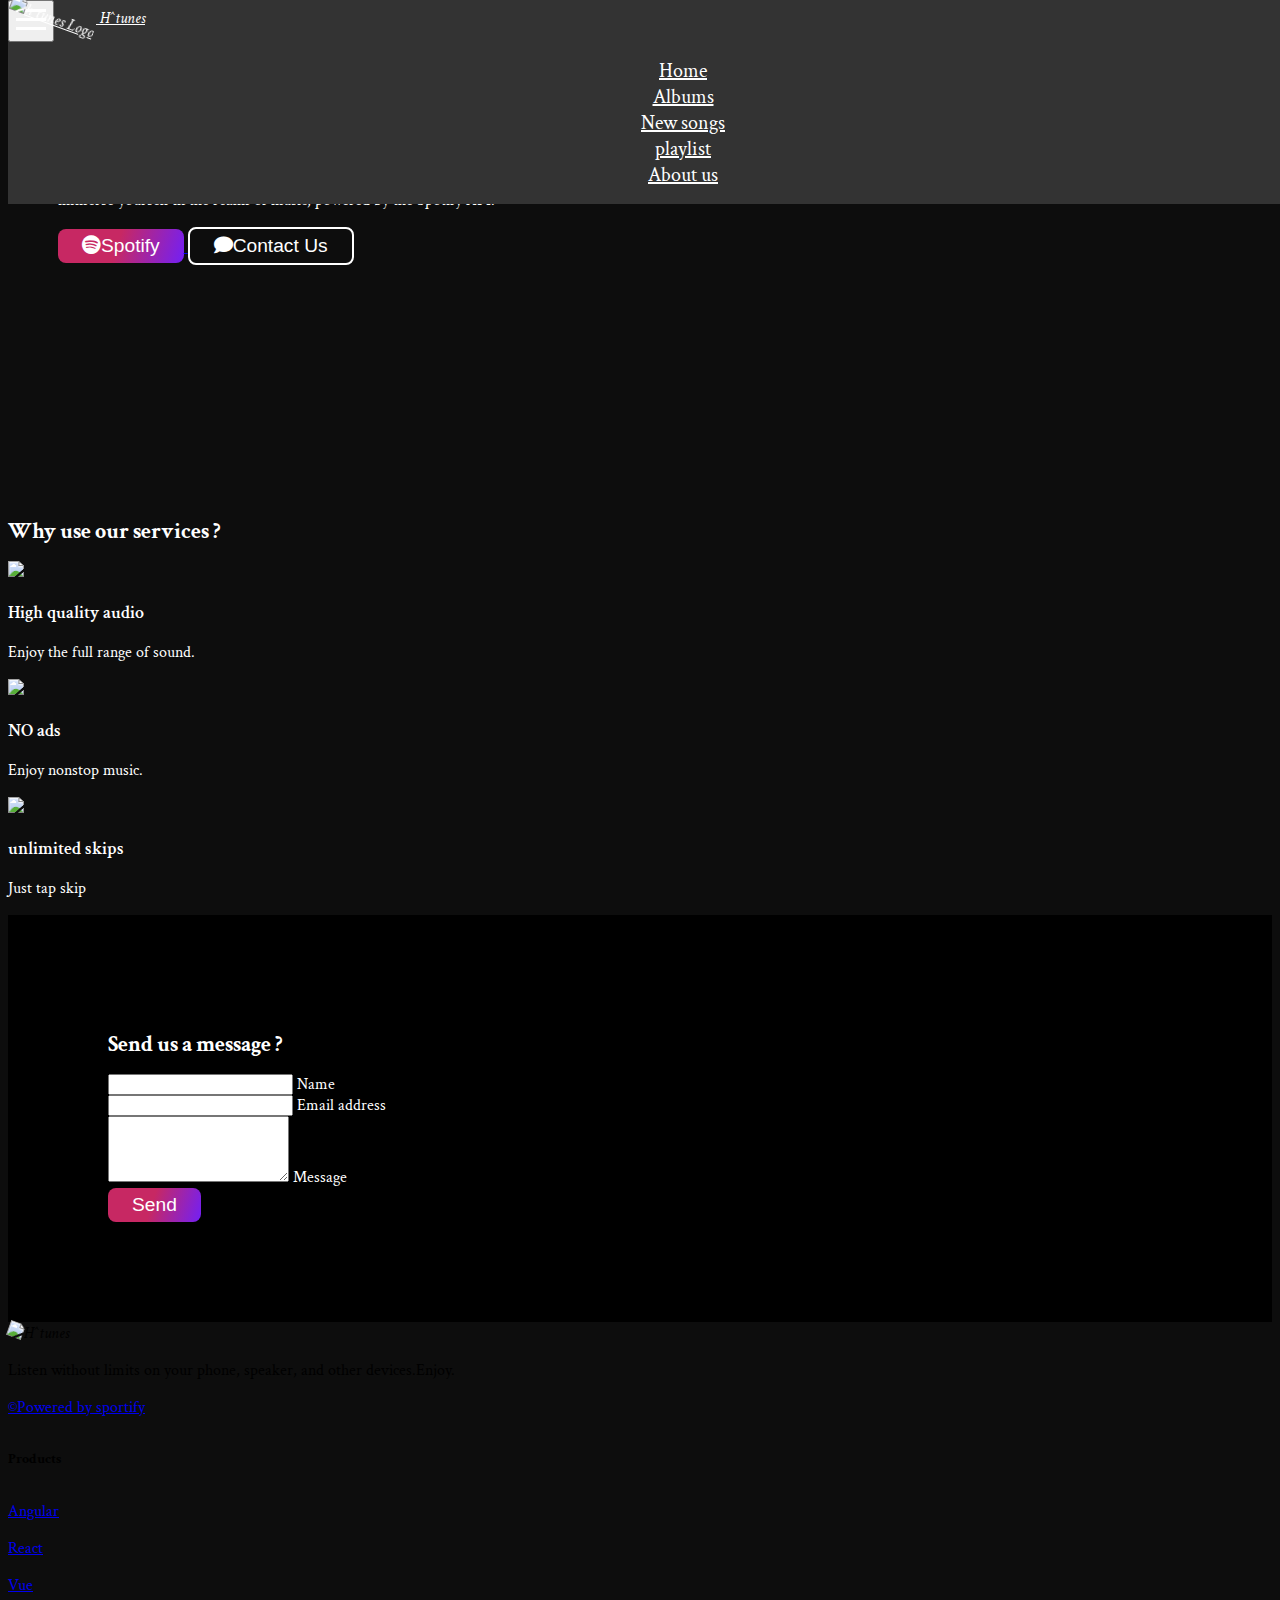
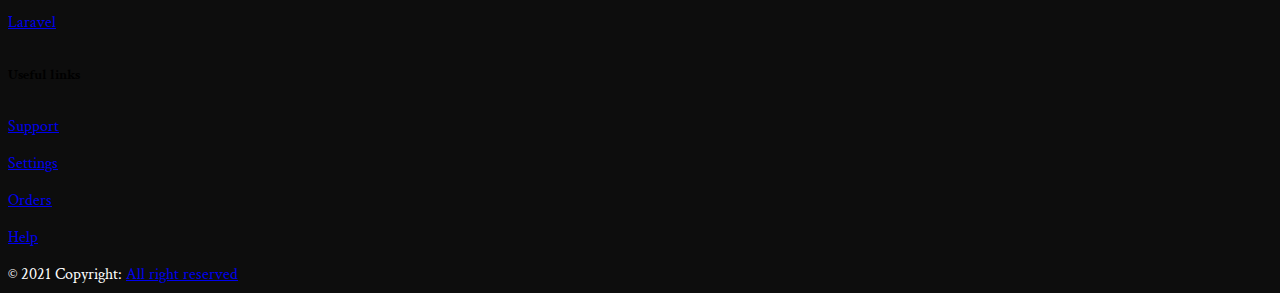
==== about.html @ 7a44618c "few changes" ====
<!DOCTYPE html>
<html lang="en">


<head>
    <meta charset="UTF-8">
    <meta http-equiv="X-UA-Compatible" content="IE=edge">
    <meta name="viewport" content="width=device-width, initial-scale=1.0">
    <title>Htunes</title>
    <link href="./assests/img/h tunes logo.png" rel="icon">
    <!-- Font Awesome -->
    <link href="https://cdnjs.cloudflare.com/ajax/libs/font-awesome/6.0.0/css/all.min.css" rel="stylesheet" />
    <!-- Google Fonts -->
    <link rel="preconnect" href="https://fonts.googleapis.com">
    <link rel="preconnect" href="https://fonts.gstatic.com" crossorigin>
    <link href="https://fonts.googleapis.com/css2?family=Crimson+Text&display=swap" rel="stylesheet">
    <!-- MDB -->
    <link href="https://cdnjs.cloudflare.com/ajax/libs/mdb-ui-kit/6.4.0/mdb.min.css" rel="stylesheet" />
    <!--animate on scroll-->
    <link rel="stylesheet" href="https://unpkg.com/aos@next/dist/aos.css" />
    <!--alpine js-->
    <script defer src="https://cdn.jsdelivr.net/npm/alpinejs@3.x.x/dist/cdn.min.js"></script>

    <link href="./assests/css/style.css" rel="stylesheet">


    <style>
        .paralax {
            background-image: url("assests/img/header-img.jpg");
            width: 100%;
            background-repeat: no-repeat;
            background-position: center;
            height: 400px;
            background-attachment: fixed;
        }

        .paralax-content-container {
            padding-left: 50px;
        }

        .content-width {
            max-width: 700px;
        }

        .form-bg {
            background: black;
            padding: 100px;
        }

        @media screen and (max-width:672px) {
            .paralax {
                background-image: url("assests/img/header-img.png");
                height: 350px;
            }

            .paralax-content-container {
                position: absolute;
            }

            .form-bg {
                padding: 0;
            }
        }

        @media screen and (max-width:400px) {
            .paralax {
                height: 400px;
            }
            .btn-container > a > button  {
                width: 100%;
            }
            .contact-btn > button{
                margin-top: 10px;
                margin-left: 0 !important;
            }
        
        }
    </style>
</head>

<body>


    <!-- Navbar -->
    <nav class="navbar navbar-expand-lg navbar-light p-3 shadow-5">
        <a class="nav-logo mt-2 mt-lg-0 fs-3 justify-content-center text-white p-2 d-flex" href="index.html">
            <img class="p-1" src="./assests/img/h tunes logo.png" height="40" alt="h tunes Logo" loading="lazy" />
            H^tunes
        </a>
        <!-- Container wrapper -->
        <div class="container-fluid justify-content-center">
            <!-- Toggle button -->
            <button class="navbar-toggler text-white p-2" type="button" data-mdb-toggle="collapse"
                data-mdb-target="#navbarSupportedContent" aria-controls="navbarSupportedContent" aria-expanded="false"
                aria-label="Toggle navigation">
                <div class="menu-bar-container" onclick="myFunction(this)">
                    <div class="bar1"></div>
                    <div class="bar2"></div>
                    <div class="bar3"></div>
                  </div>
            </button>

            <!-- Collapsible wrapper -->
            <div class="collapse navbar-collapse" id="navbarSupportedContent">
                <!-- Navbar brand -->

                <!-- Left links -->
                <ul class="navbar-nav me-auto ms-auto mb-2 mb-lg-0">
                    <li class="nav-item">
                        <a class="nav-link" href="index.html">Home</a>
                    </li>
                    <li class="nav-item">
                        <a class="nav-link" href="#">Albums</a>
                    </li>
                    <li class="nav-item">
                        <a class="nav-link" href="newrelease.html">New songs</a>
                    </li>
                    <li class="nav-item">
                        <a class="nav-link" href="playlist.html">playlist</a>
                    </li>
                    <li class="nav-item">
                        <a class="nav-link" href="about.html">About us</a>
                    </li>

                </ul>
                <!-- Left links -->
            </div>
            <!-- Collapsible wrapper -->

        </div>
        <!-- Container wrapper -->
    </nav>
    <!-- Navbar -->



    <div class="paralax">
        <div class="content-width">
            <div class="paralax-content-container container pt-5">
                <h1 class="text-white">About Us</h1>
                <p class="text-white">
                    Welcome to Htunes, where melodies and technology converge to create a symphony of
                    sonic wonders. We are a group of music enthusiasts who embarked on a journey to redefine how you
                    experience and immerse yourself in the realm of music, powered by the Spotify API.
                </p>

                <div class="btn-container">
                    <a href="https://open.spotify.com/?">
                    <button class="gradient-btn"><i class="me-2 fab fa-spotify"></i>Spotify</button>
                    </a>
                    <a class="contact-btn" href="#ContactUs">
                        <button  class="Htunes-btn ms-2"><span> <i class="me-2 fas fa-comment"></i>Contact Us</span></button>
                    </a>
                </div>
            </div>
        </div>

    </div>



    <div class="d-flex justify-content-center mt-5">
        <h1 class="text-white ">Why use our services ?</h1>
    </div>

    <div class="d-flex mt-3 " style="flex-wrap:wrap; justify-content: space-evenly; ">
        <div class="d-flex align-items-center flex-column p-5">
            <img src="./assests/img/high-quality-audio-img.webp" style="max-width: 150px;">
            <div class="mt-3">
                <h3 class="text-white text-center">High quality audio</h3>
                <p class="text-white text-center">Enjoy the full range of sound.</p>
            </div>
        </div>

        <div class="d-flex align-items-center flex-column p-5">
            <img src="./assests/img/no ads-img.webp" style="max-width: 150px;">
            <div class="mt-3">
                <h3 class="text-white text-center">NO ads</h3>
                <p class="text-white text-center">Enjoy nonstop music.</p>
            </div>
        </div>

        <div class="d-flex align-items-center flex-column p-5">
            <img src="./assests/img/unlimited skips-img.webp" style="max-width: 150px;">
            <div class="mt-3">
                <h3 class="text-white text-center">unlimited skips</h3>
                <p class="text-white text-center">Just tap skip</p>
            </div>
        </div>

    </div>




    <div class="form-bg" id="ContactUs">
        <div class="d-flex justify-content-center pt-3">
            <h1 class="text-white ">Send us a message ?</h1>
        </div>

        <div class="container mt-5">
            <form>
                <!-- Name input -->
                <div class="form-outline mb-4">
                    <input type="text" id="form4Example2" class="form-control" />
                    <label class="form-label text-white" for="form4Example1">Name</label>
                </div>

                <!-- Email input -->
                <div class="form-outline mb-4">
                    <input type="email" id="form4Example2" class="form-control" />
                    <label class="form-label text-white" for="form4Example2">Email address</label>
                </div>

                <!-- Message input -->
                <div class="form-outline mb-4">
                    <textarea class="form-control" id="form4Example3" rows="4"></textarea>
                    <label class="form-label text-white" for="form4Example3">Message</label>
                </div>


                <!-- Submit button -->
                <button type="submit" class="gradient-btn btn-block mb-2"><span>Send</span></button>
            </form>
        </div>

    </div>




    <!-- Footer -->
    <footer class="text-center text-lg-start  text-muted mt-5">
        <!-- Section: Social media -->
        <section class="d-flex justify-content-center justify-content-lg-between p-4 border-bottom">
        </section>
        <!-- Section: Social media -->

        <!-- Section: Links  -->
        <section class="">
            <div class="container text-center text-md-start mt-5">
                <!-- Grid row -->
                <div class="row mt-3">
                    <!-- Grid column -->
                    <div class="col-md-3 col-lg-4 col-xl-3 mx-auto mb-4">
                        <!-- Content -->
                        <div class="footer-htunes-logo">
                            <img class="p-1" src="./assests/img/h tunes logo.png" height="40"><span
                                class="Htunes-footer-text ">H^tunes</span>
                        </div>
                        <p class="d-flex m-0">
                            Listen without limits on your phone, speaker, and other devices.Enjoy. <a
                                href="https://open.spotify.com/">
                                <p class="fs-6">©Powered by sportify</p>
                            </a>
                        </p>
                    </div>
                    <!-- Grid column -->

                    <!-- Grid column -->
                    <div class="col-md-2 col-lg-2 col-xl-2 mx-auto mb-4">
                        <!-- Links -->
                        <h6 class="text-uppercase fw-bold mb-4">
                            Products
                        </h6>
                        <p>
                            <a href="#!" class="text-reset">Angular</a>
                        </p>
                        <p>
                            <a href="#!" class="text-reset">React</a>
                        </p>
                        <p>
                            <a href="#!" class="text-reset">Vue</a>
                        </p>
                        <p>
                            <a href="#!" class="text-reset">Laravel</a>
                        </p>
                    </div>
                    <!-- Grid column -->

                    <!-- Grid column -->
                    <div class="col-md-3 col-lg-2 col-xl-2 mx-auto mb-4">
                        <!-- Links -->
                        <h6 class="text-uppercase fw-bold mb-4">
                            Useful links
                        </h6>
                        <p>
                            <a href="#!" class="text-reset">Support</a>
                        </p>
                        <p>
                            <a href="#!" class="text-reset">Settings</a>
                        </p>
                        <p>
                            <a href="#!" class="text-reset">Orders</a>
                        </p>
                        <p>
                            <a href="#!" class="text-reset">Help</a>
                        </p>
                    </div>
                    <!-- Grid column -->


                </div>
                <!-- Grid row -->
            </div>
        </section>

        <section class="d-flex justify-content-center justify-content-lg-between p-4 border-bottom">
        </section>
        <!-- Section: Links  -->

        <!-- Copyright -->
        <div class="text-center p-4 text-white">
            © 2021 Copyright:
            <a class="text-reset fw-bold" href="#">All right reserved</a>
        </div>
        <!-- Copyright -->
    </footer>
    <!-- Footer -->





    <script type="text/javascript" src="https://cdnjs.cloudflare.com/ajax/libs/mdb-ui-kit/6.4.0/mdb.min.js"></script>

    <script src="https://unpkg.com/aos@next/dist/aos.js"></script>

    <script src="./js/custom.js"></script>

    <script>
        AOS.init();
    </script>

<script>
    function myFunction(x) {
      x.classList.toggle("change");
    }
    </script>
  

</body>

</html>
---- assests/css/style.css ----
body {
  background: #0d0d0d;
  font-family: "Crimson Text", serif;
  overflow-x: hidden;
  padding-top: 80px;
}
h1 {
  font-size: 22px;
}
h2 {
  font-size: 20px;
}
h3 {
  font-size: 18px;
  font-weight: 600;
}
h4 {
  font-size: 17px;
}
h5 {
  font-size: 16px;
  font-weight: 600;
}
h6 {
  font-size: 14px;
}

.navbar {
  background: #333333;
  position: fixed;
  width: 100%;
  z-index: 3;
  top: 0;
}
.nav-logo {
  top: 8px;
  position: absolute;
  font-style: italic;
}
.nav-logo > img {
  transform: rotate(20deg);
}

.menu-bar-container {
  display: inline-block;
  cursor: pointer;
}

.bar1,
.bar2,
.bar3 {
  width: 30px;
  height: 3px;
  background-color: rgb(255, 255, 255);
  margin: 6px 0;
  transition: 0.4s;
}

.change .bar1 {
  transform: translate(0, 11px) rotate(-45deg);
}

.change .bar2 {
  opacity: 0;
}

.change .bar3 {
  transform: translate(0, -11px) rotate(45deg);
}

.htunes-font {
  font-style: italic;
}
.text-white {
  color: white;
}
.gradient-btn {
  background: linear-gradient(
    108deg,
    rgba(199, 40, 99, 1) 47%,
    rgb(118, 32, 240) 98%
  );
  color: white;
  border: none;
  font-size: larger;
  border-radius: 8px;
  padding: 6px 24px 6px 24px;
}
.gradient-btn:hover {
  color: white !important;
}
.nav-item {
  justify-content: center;
  display: flex;
}

.nav-item > a {
  color: white;
  font-size: 20px;
  margin-left: 30px;
}
.search-dropdown {
  position: absolute;
  top: 60px;
  cursor: pointer;
  height: 500px;
  background: #333333;
  overflow-x: auto;
  /* display: none; */
}
@media screen and (max-width: 992px) {
  .search-dropdown {
    overflow-y: scroll;
    padding-left: 20px;
  }
}
/* .form-search{
    width:300px !important;
     margin-left: auto;
  } */
.search-imgs {
  width: 80px !important;
  height: 80px !important;
}
.search-content-container {
  display: flex;
  padding: 10px;
}
.search-content-text {
  padding-left: 8px;
}
@media screen and (max-width: 522px) {
  .navbar-toggler {
    margin-left: auto;
  }
}
@media screen and (max-width: 992px) {
  .nav-item > a {
    margin-left: 0 !important;
  }
  

  .search-options-menu {
    width: 50%;
    text-align: center;
  }
  .search-dropdown {
    position: static;
    cursor: pointer;
    width: 350px;
    background-color: transparent;
    margin-left: auto !important;
    margin-right: auto !important;
    margin: 6px;
  }
  .form-search {
    width: 300px !important;
    margin-left: auto;
    margin-right: auto;
  }
}

.nav-item > a:hover {
  color: white;
}
.carousel-caption {
  margin-bottom: 20px;
}
.header-container {
  padding: 80px;
  max-width: 800px;
}
.header-container > h1 {
  font-size: 60px;
}
.main-header {
  padding-top: 50px;
}
.bg-img {
  background-image: url("../img/header-img.png");
  background-repeat: no-repeat;
  background-color: black;
  background-size: 600px;
  background-position-x: 90%;
  background-position-y: -10px;
}
.Htunes-btn {
  color: white;
  border: none;
  font-size: larger;
  border-radius: 8px;
  padding: 6px 24px 6px 24px;
  background: none;
  border: 2px solid white;
  position: relative;
}
.Htunes-btn::after {
  top: 0;
  background: linear-gradient(
    108deg,
    rgb(134, 6, 173) 47%,
    rgb(32, 46, 240) 98%
  );
  height: 100%;
  display: block;
  width: 100%;
  position: absolute;
  left: 0;
  content: "";
  z-index: 1;
  border-radius: 8px;
  opacity: 0;
  transition: opacity 1s;
}

.Htunes-btn > span {
  z-index: 2;
  position: relative;
}
.Htunes-btn:hover::after {
  opacity: 1;
}
@media screen and (max-width: 992px) {
  .header-container {
    padding: 50px;
  }
  .header-container > h1 {
    font-size: 50px;
  }
  .main-header {
    padding-top: 30px;
  }
  .bg-img {
    background-size: 400px;
  }
}

@media screen and (max-width: 540px) {
  .header-btn {
    width: 100%;
  }
  .subheader-btn {
    width: 100%;
    margin-left: 0 !important;
    margin-top: 12px !important;
  }
  .header-container {
    padding: 20px;
    max-width: 500px;
  }
  .header-container > h1 {
    font-size: 45px;
    text-align: center;
  }
}
@media screen and (max-width: 380px) {
  .header-container {
    padding-top: 0px;
  }
  .header-container > h1 {
    font-size: 30px;
    text-align: center;
  }
}

.all-cards-container {
  width: 100%;
  overflow-x: auto;
  padding-right: 12px;
  padding-left: 12px;
}
.htunes-cards {
  max-width: 250px;
  display: flex;
  flex-direction: column;
  /* justify-content: center; */
  align-items: center;
}
.htunes-cards-text {
  text-align: center;
}

@media screen and (max-width: 600px) {
  .htunes-cards {
    margin-left: 12px !important;
    max-width: 200px;
  }
  .top-songs-cards-text {
    font-size: small;
  }
  .top-songs-cards-text > span {
    font-size: small;
  }
  .imgs{
    max-width: 200px;
  }
}

@media screen and (max-width: 450px) {
  .htunes-cards {
    max-width: 150px;
  }
  .top-songs-cards-text {
    font-size: smaller;
  }
  .top-songs-cards-text > span {
    font-size: smaller                                                                                                                                                                                                                                                              ;
  }
  .imgs{
    max-width: 150px;
  }
}

@media screen and (max-width: 992px) {
  .all-cards-container {
    justify-content: normal !important;
  }
}

@media screen and (max-width: 530px) {
  .htunes-cardstext {
    text-align: inherit;
  }
}

.view-more-btn {
  background: none;
  border: none;
}
.footer-htunes-logo > img {
  transform: rotate(20deg);
}
.Htunes-footer-text {
  font-style: italic;
}
.loader {
  width: 100%;
  height: 100%;
  position: fixed;
  z-index: 5;
  top: 0;
  background-color: black;
  opacity: 0.8;
}
.loader > svg {
  position: absolute;
  top: 50%;
  left: 50%;
  transform: translate(-50%, -50%);
}
.playlist-cover {
  background-repeat: repeat;
  /* background-position: center; */
  background-size: contain;
  height: 400px;
}

.line {
  height: 1px;
  width: 100%;
  background-color: rgb(189, 179, 179);
  margin-top: 10px;
}

.playlist-cover-bg {
  height: 430px;
}

@media screen and (max-width: 792px) {
  .playlist-cover-bg {
    background-color: transparent;
    height: inherit;
    padding: 10px;
  }

  .playlist-cover {
    background-position-x: center;
    height: 300px;
    background-repeat: no-repeat;
  }
}
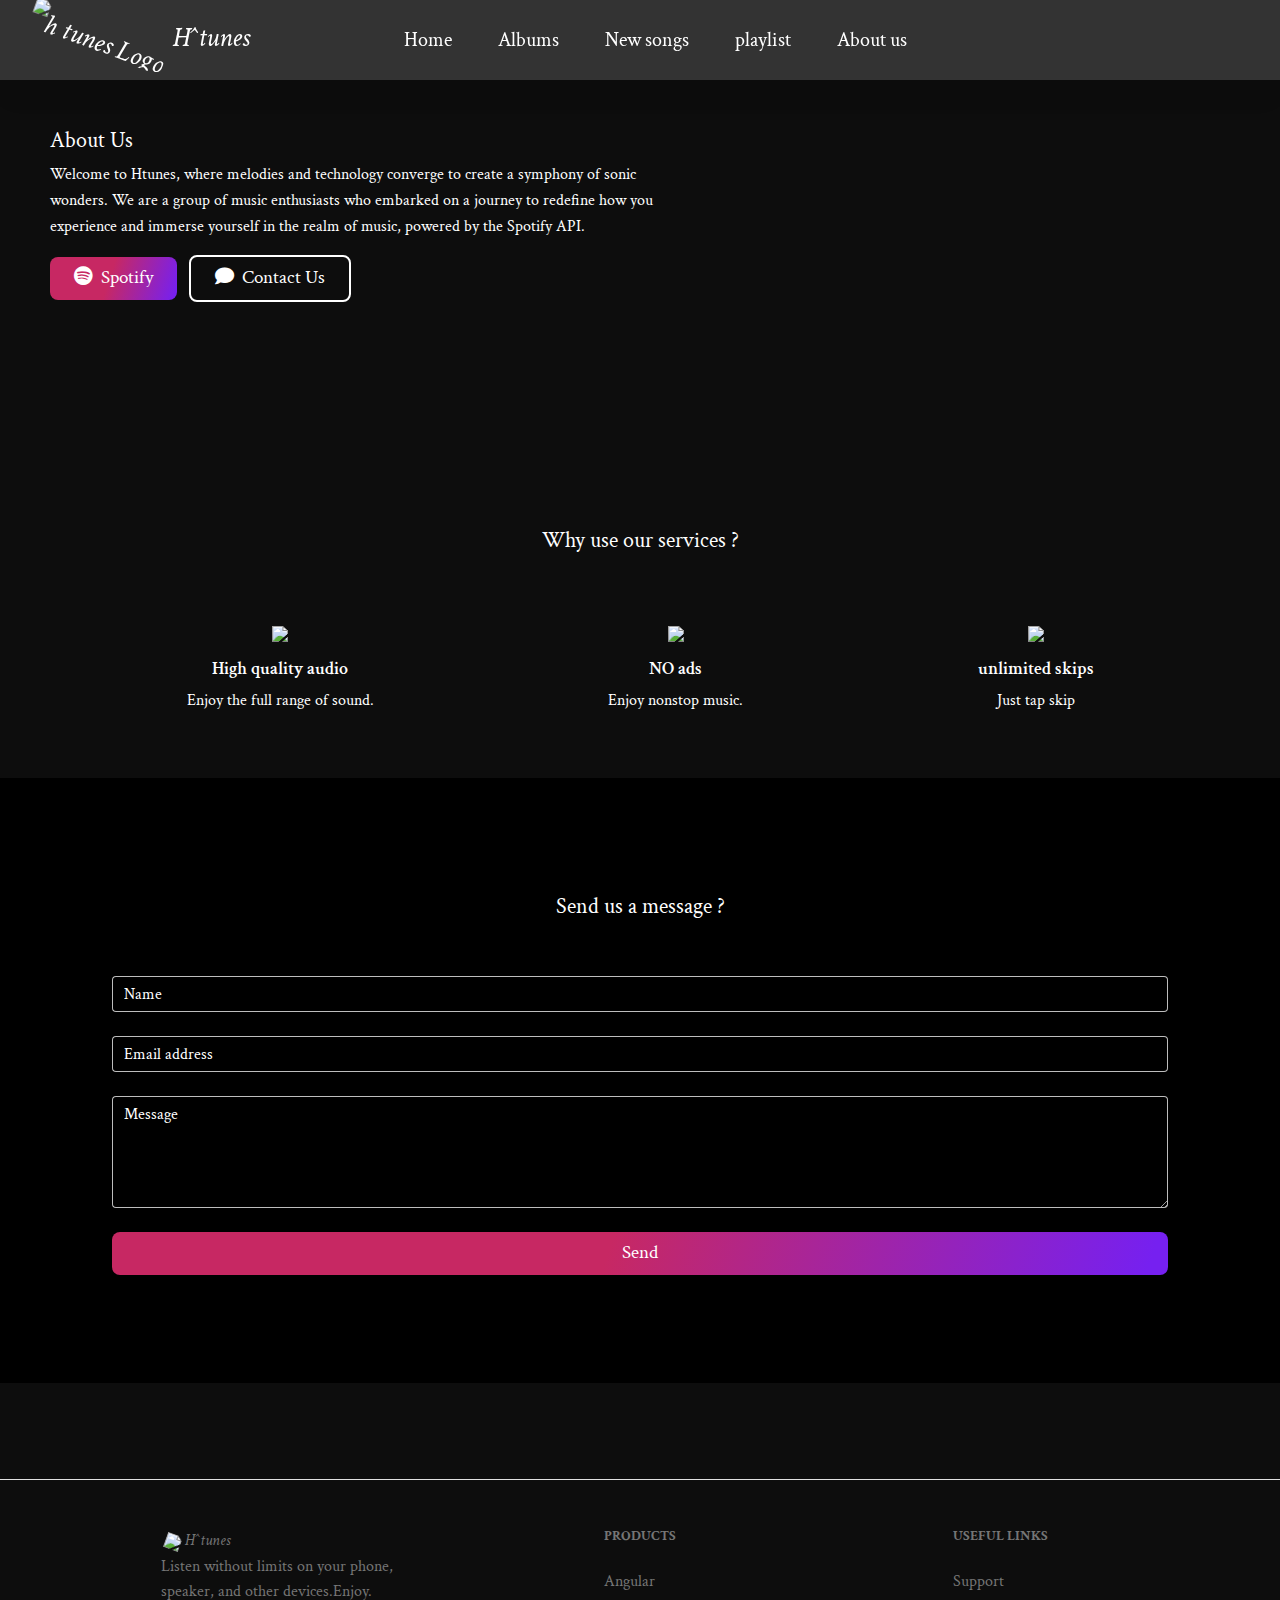
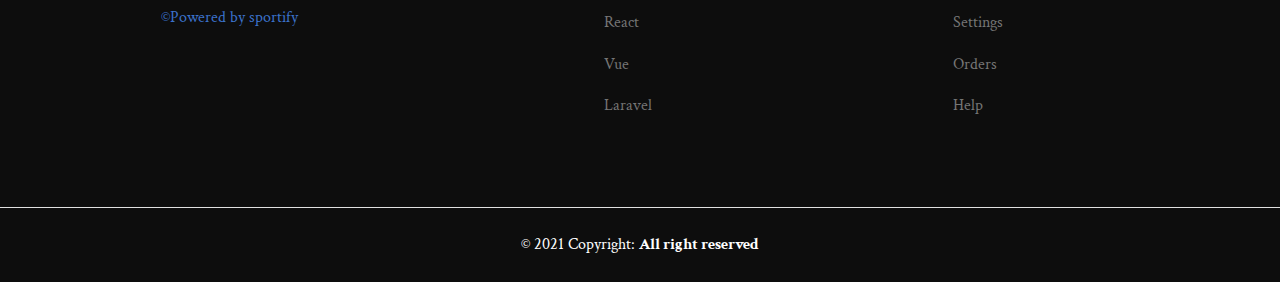
==== commit a2dd721e: "cdn link changes" ====
--- a/about.html
+++ b/about.html
@@ -15,11 +15,11 @@
     <link rel="preconnect" href="https://fonts.gstatic.com" crossorigin>
     <link href="https://fonts.googleapis.com/css2?family=Crimson+Text&display=swap" rel="stylesheet">
     <!-- MDB -->
-    <link href="https://cdnjs.cloudflare.com/ajax/libs/mdb-ui-kit/6.4.0/mdb.min.css" rel="stylesheet" />
+    <link href="assests/css/mdb.min.css" rel="stylesheet" />
     <!--animate on scroll-->
-    <link rel="stylesheet" href="https://unpkg.com/aos@next/dist/aos.css" />
+    <link rel="stylesheet" href="assests/css/aos.css" />
     <!--alpine js-->
-    <script defer src="https://cdn.jsdelivr.net/npm/alpinejs@3.x.x/dist/cdn.min.js"></script>
+    <script defer src="js/alpine.min.js"></script>
 
     <link href="./assests/css/style.css" rel="stylesheet">
 
@@ -66,14 +66,16 @@
             .paralax {
                 height: 400px;
             }
-            .btn-container > a > button  {
+
+            .btn-container>a>button {
                 width: 100%;
             }
-            .contact-btn > button{
+
+            .contact-btn>button {
                 margin-top: 10px;
                 margin-left: 0 !important;
             }
-        
+
         }
     </style>
 </head>
@@ -97,7 +99,7 @@
                     <div class="bar1"></div>
                     <div class="bar2"></div>
                     <div class="bar3"></div>
-                  </div>
+                </div>
             </button>
 
             <!-- Collapsible wrapper -->
@@ -146,10 +148,11 @@
 
                 <div class="btn-container">
                     <a href="https://open.spotify.com/?">
-                    <button class="gradient-btn"><i class="me-2 fab fa-spotify"></i>Spotify</button>
+                        <button class="gradient-btn"><i class="me-2 fab fa-spotify"></i>Spotify</button>
                     </a>
                     <a class="contact-btn" href="#ContactUs">
-                        <button  class="Htunes-btn ms-2"><span> <i class="me-2 fas fa-comment"></i>Contact Us</span></button>
+                        <button class="Htunes-btn ms-2"><span> <i class="me-2 fas fa-comment"></i>Contact
+                                Us</span></button>
                     </a>
                 </div>
             </div>
@@ -319,12 +322,14 @@
     <!-- Footer -->
 
 
-
-
-
-    <script type="text/javascript" src="https://cdnjs.cloudflare.com/ajax/libs/mdb-ui-kit/6.4.0/mdb.min.js"></script>
-
-    <script src="https://unpkg.com/aos@next/dist/aos.js"></script>
+   
+
+
+    <script type="text/javascript" src="js/mdb.min.js"></script>
+
+    <script src="js/aos.js"></script>
+
+    <script src="./js/routie.min.js"></script>
 
     <script src="./js/custom.js"></script>
 
@@ -332,12 +337,12 @@
         AOS.init();
     </script>
 
-<script>
-    function myFunction(x) {
-      x.classList.toggle("change");
-    }
+    <script>
+        function myFunction(x) {
+            x.classList.toggle("change");
+        }
     </script>
-  
+
 
 </body>
 
